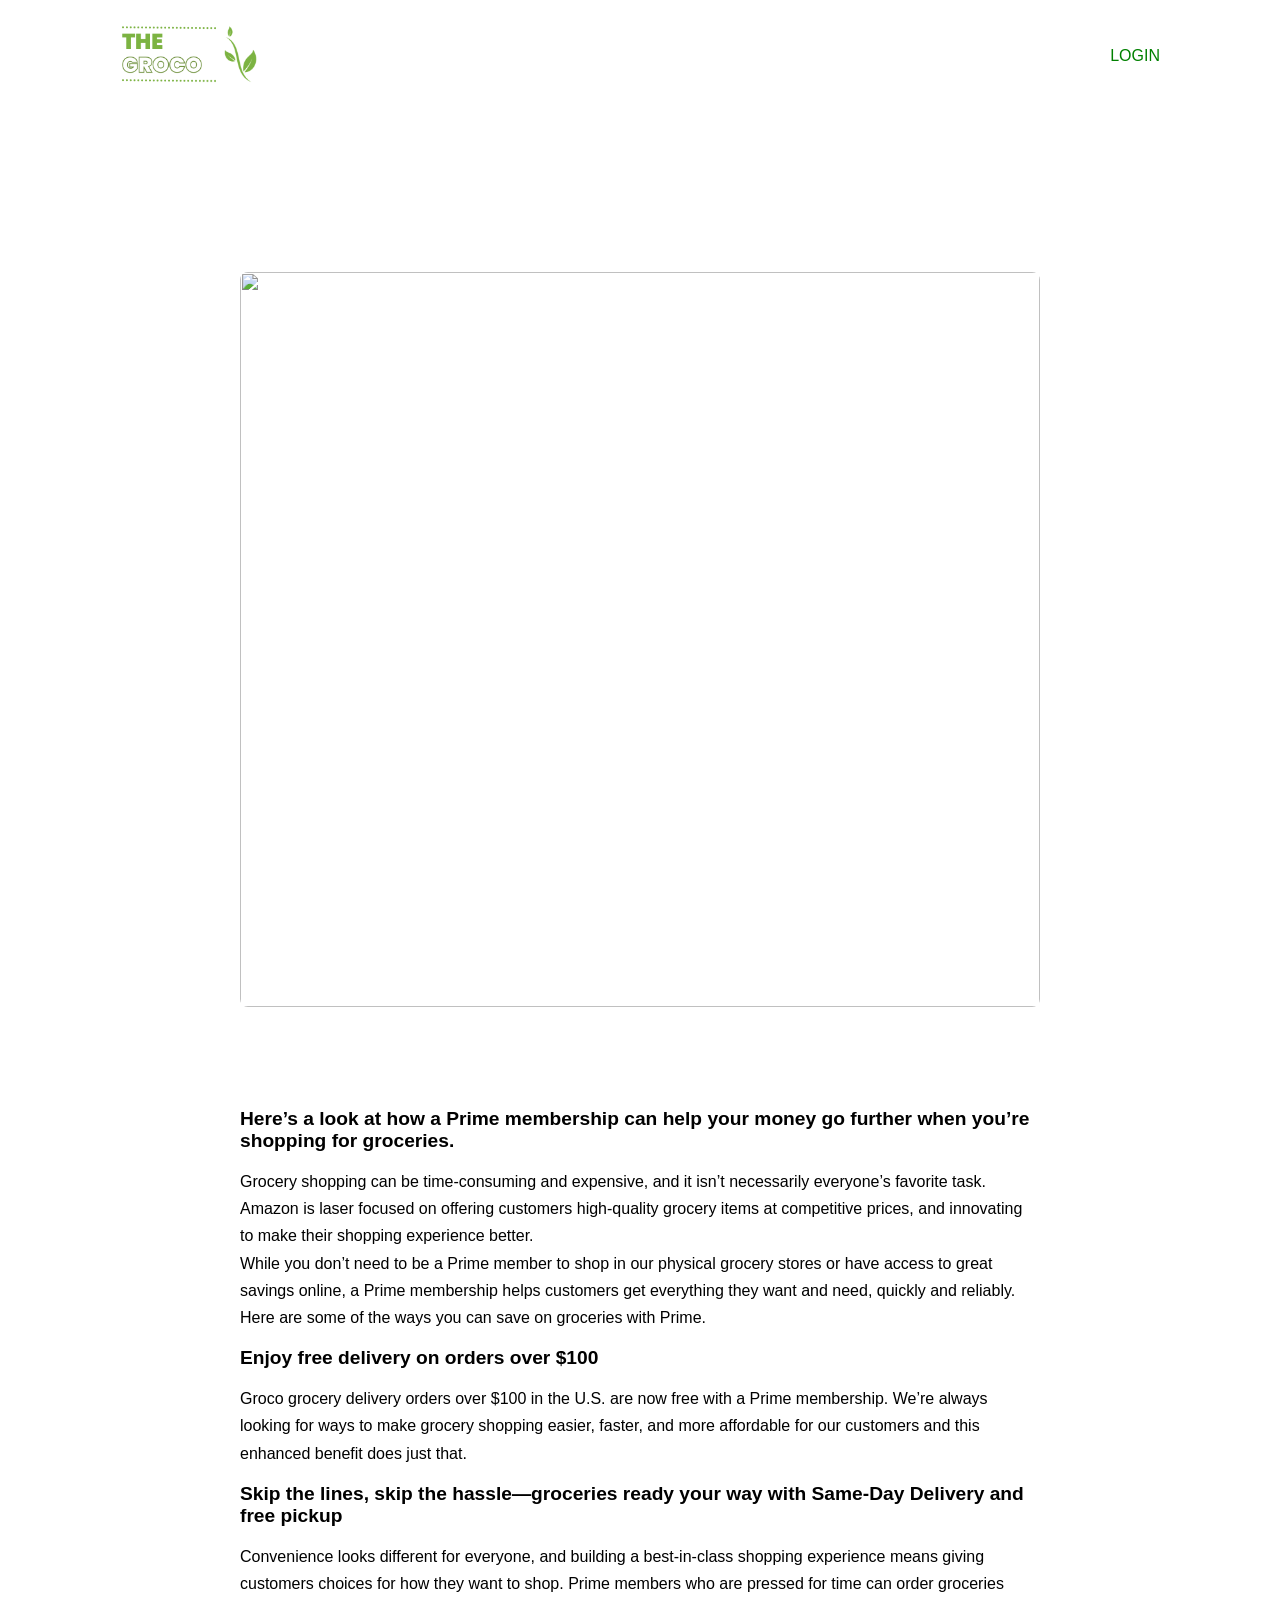
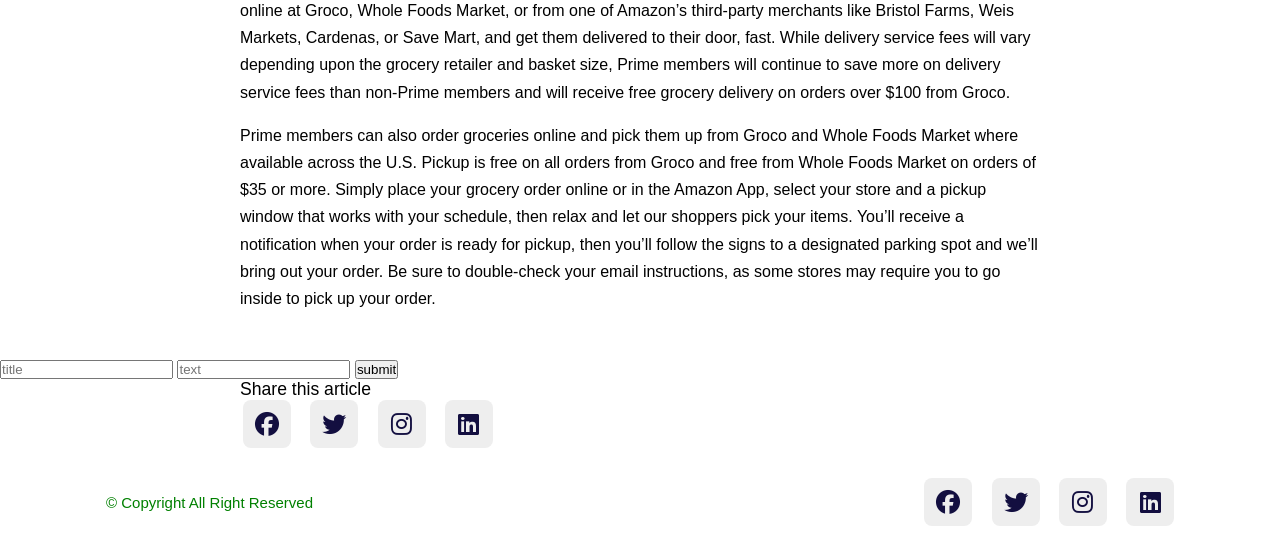
==== post-page1.html @ 71791a79 "initial-commit" ====
<!DOCTYPE html>
<html lang="en">
<head>
    <meta charset="UTF-8">
    <meta name="viewport" content="width=device-width, initial-scale=1.0">
    <title>Post Page</title>

    <!-- ----------link css------------ -->

    <link rel="stylesheet" href="css/style.css">

    <!-- -----------link icons------------- -->

    <link rel="stylesheet" href="https://cdnjs.cloudflare.com/ajax/libs/font-awesome/6.4.2/css/all.min.css" integrity="sha512-z3gLpd7yknf1YoNbCzqRKc4qyor8gaKU1qmn+CShxbuBusANI9QpRohGBreCFkKxLhei6S9CQXFEbbKuqLg0DA==" crossorigin="anonymous" referrerpolicy="no-referrer" />

</head>
<body>
    <!-- ------hearder--------- -->
<header>
    <div class="nav container">
    <a href="blog.html" class="logo"><span class="logo-span"><img src="img/logo.png" class="logo"></span></a>
    <a href="#" class="login">Login</a>
    </div>
</header>

<!-- -------------post-content-------------- -->

<section class="post-header">
    <div class="header-content post-container">
        <!-- ----------Back to home------------ -->
        <!-- <a href="index.html" class="return">Back To Home</a> -->
        <!-- -----------Title----------- -->
        <h1 class="header-title">Feeding Your Life, One Aisle at a Time: The Grocery Chronicles</h1>
        <!-- -----------post image---------- -->
        <img src="img/groco.jpg" alt="" class="header-img">
    </div>
</section>

<!-- ------------post--------------- -->
<section class="post-content post-container">
    <h2 class="sub-heading">Here’s a look at how a Prime membership can help your money go further when you’re shopping for groceries.</h2>
    <p class="post-text">Grocery shopping can be time-consuming and expensive, and it isn’t necessarily everyone’s favorite task. Amazon is laser focused on offering customers high-quality grocery items at competitive prices, and innovating to make their shopping experience better.
<br>
        While you don’t need to be a Prime member to shop in our physical grocery stores or have access to great savings online, a Prime membership helps customers get everything they want and need, quickly and reliably. Here are some of the ways you can save on groceries with Prime.</p>
        <h2 class="sub-heading">Enjoy free delivery on orders over $100</h2>
    <p class="post-text">Groco grocery delivery orders over $100 in the U.S. are now free with a Prime membership. We’re always looking for ways to make grocery shopping easier, faster, and more affordable for our customers and this enhanced benefit does just that.</p>
    <h2 class="sub-heading">Skip the lines, skip the hassle—groceries ready your way with Same-Day Delivery and free pickup</h2>
    <p class="post-text">Convenience looks different for everyone, and building a best-in-class shopping experience means giving customers choices for how they want to shop. Prime members who are pressed for time can order groceries online at Groco, Whole Foods Market, or from one of Amazon’s third-party merchants like Bristol Farms, Weis Markets, Cardenas, or Save Mart, and get them delivered to their door, fast. While delivery service fees will vary depending upon the grocery retailer and basket size, Prime members will continue to save more on delivery service fees than non-Prime members and will receive free grocery delivery on orders over $100 from Groco.</p>
    <p class="post-text">Prime members can also order groceries online and pick them up from Groco and Whole Foods Market where available across the U.S. Pickup is free on all orders from Groco and free from Whole Foods Market on orders of $35 or more. Simply place your grocery order online or in the Amazon App, select your store and a pickup window that works with your schedule, then relax and let our shoppers pick your items. You’ll receive a notification when your order is ready for pickup, then you’ll follow the signs to a designated parking spot and we’ll bring out your order. Be sure to double-check your email instructions, as some stores may require you to go inside to pick up your order.</p>
</section>

<div id="divi"></div>

<form class="form">
    <input type="title" placeholder="title">
    <input type="text" placeholder="text"/>
    <input type="submit" value="submit"/>
</form>


<!-- --------------shar------------- -->

<div class="shar post-container">
    <span class="share-title">Share this article</span>
    <div class="social">
        <a href="#"><i class="fa-brands fa-facebook"></i></a>
        <a href="#"><i class="fa-brands fa-twitter"></i></a>
        <a href="#"><i class="fa-brands fa-instagram"></i></a>
        <a href="#"><i class="fa-brands fa-linkedin"></i></a>
    </div>
</div>



<!-- ------------footer------------ -->
<div class="footer container">
    <p style="color: green;">&#169; Copyright All Right Reserved</p>
    <div class="social">
        <a href="#"><i class="fa-brands fa-facebook"></i></a>
        <a href="#"><i class="fa-brands fa-twitter"></i></a>
        <a href="#"><i class="fa-brands fa-instagram"></i></a>
        <a href="#"><i class="fa-brands fa-linkedin"></i></a>
    </div>
</div>
<script
  src="https://code.jquery.com/jquery-3.7.1.js"
  integrity="sha256-eKhayi8LEQwp4NKxN+CfCh+3qOVUtJn3QNZ0TciWLP4="
  crossorigin="anonymous"></script>
<script src="js/main.js"></script> 

<script>
    
    const saveddata = JSON.parse(localStorage.getItem("data")) || "";
    console.log(saveddata);

    console.log(saveddata.length)

    let myhtml = saveddata.map(comment => {
        return `
            <h2 class="sub-heading">${comment.title}</h2>
            <p class="post-text">${comment.text}</p>
        `;
    });
    console.log(myhtml)

    document.getElementById('divi').innerHTML = myhtml.join('');

    const form = document.querySelector('.form');

    let data = JSON.parse(localStorage.getItem("data")) || [];

    form.addEventListener('submit', (e) => {
        e.preventDefault();
        const title = form.querySelector('input[type="title"]').value;
        const text = form.querySelector('input[type="text"]').value;
        const postContent = document.querySelector('.post-content');
        const newPost = document.getElementById('divi');

        data.push({title, text});
        localStorage.setItem("data", JSON.stringify(data));
        console.log(data)
        newPost.innerHTML += `
            <h2 class="sub-heading">${title}</h2>
            <p class="post-text">${text}</p>
        `;
        postContent.appendChild(newPost);
    });

    localStorage.setItem("data", JSON.stringify(data));
</script>
</body>
</html>
---- css/style.css ----
@import url('https://fonts.googleapis.com/css2?family=Poppins:ital,wght@0,400;0,500;0,700;1,600&display=swap');

*
{
    font-family: Tahoma, Geneva, Verdana, sans-serif;
    margin: 0;
    padding: 0;
    scroll-behavior: smooth;
    scroll-padding-top: 2rem;
    box-sizing: border-box;
}

:root
{
    --container-color : #1a1e21;
    --text-color : #172317;
    --bg-color : #fff;
}

::selection
{
    color: var(--bg-color);
    /* color: green; */
    background: var(--second-color);
}

a
{
    text-decoration: none;
}

li
{
    list-style: none;
}

h3 {
    font-size: 1.3rem;
}

img
{
    width: 100%;
}

section
{
    padding: 3rem 0 2rem;
}

header
{
    position: fixed;
    top: 0;
    left: 0;
    width: 100%;
    z-index: 200;
}

.fa-star
{
    color: rgb(233, 176, 71);
}

header.shadow
{
    background: var(--bg-color);
    /* color: green; */
    box-shadow: 0 1px 4px hsl(0 4% 14%/10%);
    transition: 0.4s;
}

header.shadow.logo
{
    color: var(--text-color);
}

.container
{
    max-width: 1068px;
    margin: auto;
    width: 100%;
}

body {
    background-color: white;
}

.nav
{
    display: flex;
    align-items: center;
    justify-content: space-between;
    padding: 18px 0;
}

/* .logo
{
    font-size: 1.5rem;
    font-weight: 600;
    color: pink;
}

.logo img
{
    position: relative;
    top: 11px;
    height: 5vh;
    width: 5vh;
    
}

.logo .logo-span
{
    color: pink; 
    font-size: 2rem;
} */

.login
{
    padding: 8px 14px;
    text-transform: uppercase;
    font-weight: 500;
    border-radius: 4px;
    background: var(--second-color);
    color: var(--bg-color);
}

.login:hover
{
    background: green;
    color: white;
    transition: .3s;
}

.login
{
    background: white;
    color: green;
    /* color: pink; */
    transition: .3s;
}

.home
{
    width: 100%;
    min-height: 440px;
    display: grid;
    justify-content: center;
    align-items: center;
}

.home-text
{
    color: var(--bg-color);
    text-align: center;
}

.home-title
{
    font-size: 7rem;
}

.home-subtitle
{
    font-size: 1.2rem;
    font-weight: 400;
}

.post-filter
{
    display: flex;
    justify-content: center;
    align-items: center;
    column-gap: 1.5rem;
    margin-top: 2rem;
}

.filter-items
{
    font-size: 0.9rem;
    font-weight: 500;
    cursor: pointer;
}

.active-filter
{
    background: green;
    color: var(--bg-color);
    padding: 4px 10px;
    border-radius: 4px;
}

.post
{
    display: grid;
    grid-template-columns: repeat(auto-fit,minmax(280px,auto));
    justify-content: center;
    gap: 1.5rem;
}

.post-box
{
    background: rgba(220,220,220,0.4);
    box-shadow: 0 4px 14px hsl(355deg 25% 25%/10%);
    padding: 10px;
    border-radius: 0.15rem;
    transition: all 0.25s ;
}
.post-box:hover
{
    box-shadow: 16px 16px 8px rgba(0,0,0,0.7);
}

.post-img
{
    width: 100%;
    height: 200px;
    object-fit: cover;
    object-position: center;
    border-radius: 0.15rem;
}

.category
{
    font-size: 0.9rem;
    font-weight: 500;
    text-transform: uppercase;
    color: var(--second-color);
}

.post-title
{
    font-size: 1.3rem;
    font-weight: 600;
    color: rgba(0,0,0,0.9);
    display: -webkit-box;
    -webkit-line-clamp: 2;
    -webkit-box-orient: vertical;
    overflow: hidden;
}

.post-title
{
    display: flex;
    font-size: 0.875rem;
    text-transform: uppercase;
    font-weight: 400;
    margin-top: 4px;
    transition: all 0.5s;
}

.post-title:hover
{
    color: green;
}

.post-decription
{
    font-size: 0.9rem;
    line-height: 1rem;
    margin: 5px 0 10px;
    display: -webkit-box;
    -webkit-line-clamp: 3;
    -webkit-box-orient: vertical;
    overflow: hidden;
    text-transform:capitalize;
}

.profile
{
    display: flex;
    align-items: center;
    gap: 10px;
}

.profile-img
{
    width: 50px;
    height: 50px;
    border-radius: 50%;
    object-fit: cover;
    object-position: center;
    border: 2px solid var(--second-color);
}

.profile-name
{
    font-size: 0.82rem;
    font-weight: 500;
}

.footer
{
    display: flex;
    justify-content: space-between;
    align-items: center;
    padding: 30px 0;
}

.social
{
    display: flex;
    align-items: center;
    column-gap: 1rem;
}

.footer p
{
    font-size: 0.938rem;
}

.social .fa-brands
{
    line-height: 3rem;
    margin-left: 0.2rem;
    height: 3rem;
    width: 3rem;
    color: #130f40;
    background: #eee;
    text-align: center;
    border-radius: 0.5rem;
    font-size: 1.5rem;
    transition: 0.5s ease-in;
}
.social .fa-brands:hover
{
    background: green;
    color: #fff;
    
}

.post-header
{
    width: 100%;
    height: 500px;
    background: url(https://muffingroup.com/blog/wp-content/uploads/2021/03/gr.jpg) no-repeat;
    /* background-position: contain; */
}

.post-container
{
   max-width: 800px; 
   margin: auto;
   width: 100%;
}

.home-content
{
    display: flex;
    flex-direction: column;
    align-items: center;
    margin-top: 4rem !important;
}

.back-home
{
    color: var(--second-color);
    font-size: 0.9rem;
}

.return
{
    color: var(--second-color);
    font-size: 0.9rem;
}

.header-title
{
    width: 90%;
    font-size: 2.6rem;
    color: white;
    text-align: center;
    margin: 4rem auto;
    font-family: Verdana, Geneva, Tahoma, sans-serif;
}

.header-img
{
    width: 100%;
    height: 735px;
    object-fit: cover;
    object-position: center;
    border-radius: 0.5rem;
}

.post-content
{
    margin-top: 35rem !important;
}

.sub-heading
{
    font-size: 1.2rem;
}

.post-date {
    color:rgba(0,0,0,0.7);
}

.post-text
{
    font-size: 1rem;
    line-height: 1.7rem;
    margin: 1rem 0;
}

.share
{
    display: flex;
    flex-direction: column;
    align-items: center;
    row-gap: 1rem;
}

.share-title
{
    font-size: 1.1rem;
}

/* responsive */

@media(max-width:1060px)
{
    .container
    {
        margin: 0 auto;
        width: 95%;
    }
    .home
    {
        width: 100%;
    }
}

@media(max-width:800px)
{
    .nav
    {
        padding: 14px 0;
    }
    .post-container
    {
        margin: 0 auto;
        width: 95%;
    }
}

@media (max-width: 768px)
{
    .nav
    {
        padding: 10px 0;
    }
    section
    {
        padding: 2rem 0;
    }
    .header-content
    {
        margin-top: 3rem imo !important;
    }
    .home
    {
        min-height: 380px;
    }
    .home-title
    {
        font-size: large;
    }
    .header-title
    {
        font-size: 2rem;
    }
    .header-img
    {
        height: 370px;
    }
    .post-header
    {
        height: 435px;
    }
    .post-content
    {
        margin-top: 9rem !important;
    }
}

@media(max-width:570px)
{
    .post-header
    {
        height: 390px;
    }
    .header-title
    {
        width: 100%;
    }
    .header-img
    {
        height: 340px;
    }
    .footer
    {
        flex-direction: column;
        row-gap: 1rem;
        padding: 20px 0;
        text-align: center;
    }
}

@media(max-width:396px)
{
    .home-title
    {
        font-size: 2rem;
    }
    .home-subtitle
    {
        font-size: 0.9rem;
    }
    .home
    {
        min-height: 300px;
    }
    .post-box
    {
        padding: 10px;
    }
    .header-title
    {
        font-size: 1.4rem;
    }
    .header-img
    {
        height: 240px;
    }
    .post-header
    {
        height: 335px;
    }
    .post-content
    {
        margin-top: 5rem !important;
    }
    .post-text
    {
        font-size: 0.875rem;
        line-height: 1.5rem;
        margin: 10px 0;
    }
}

.logo {
    width: 10rem;
    border-radius: 0.5rem;
}
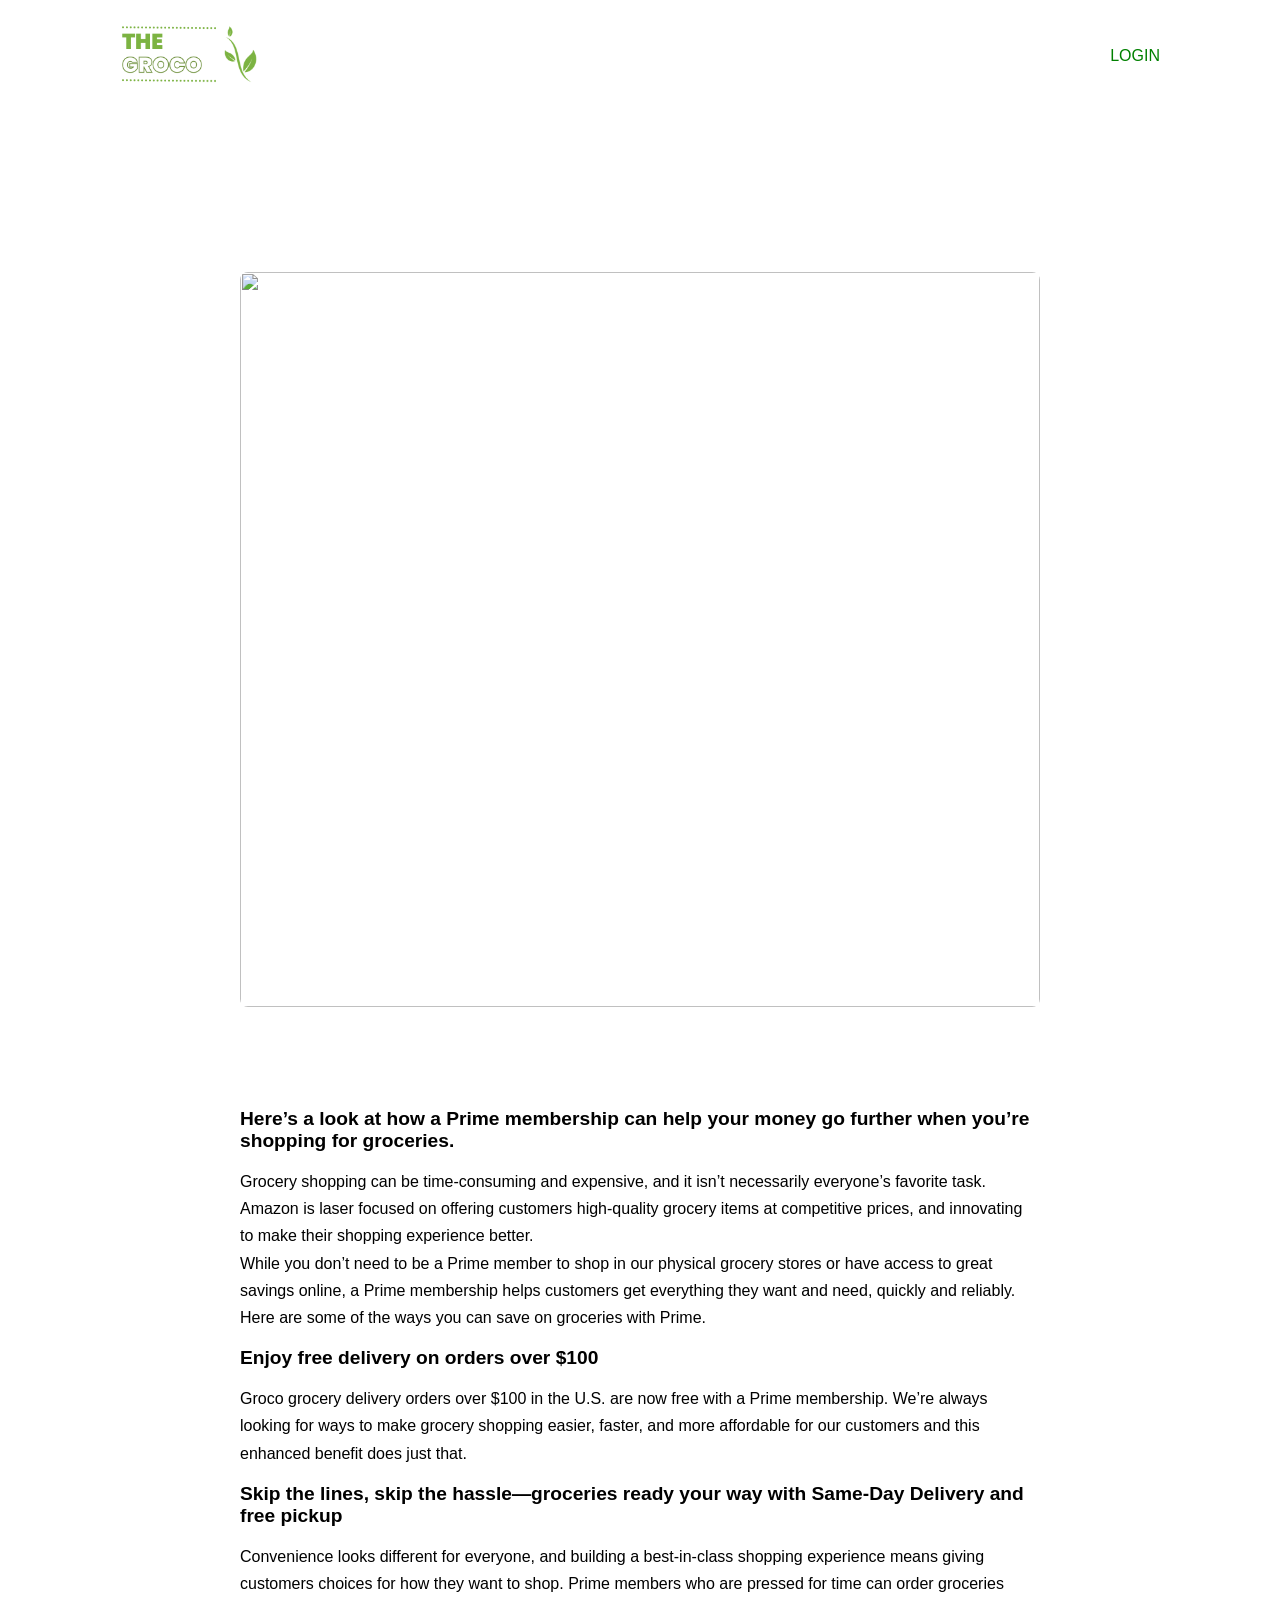
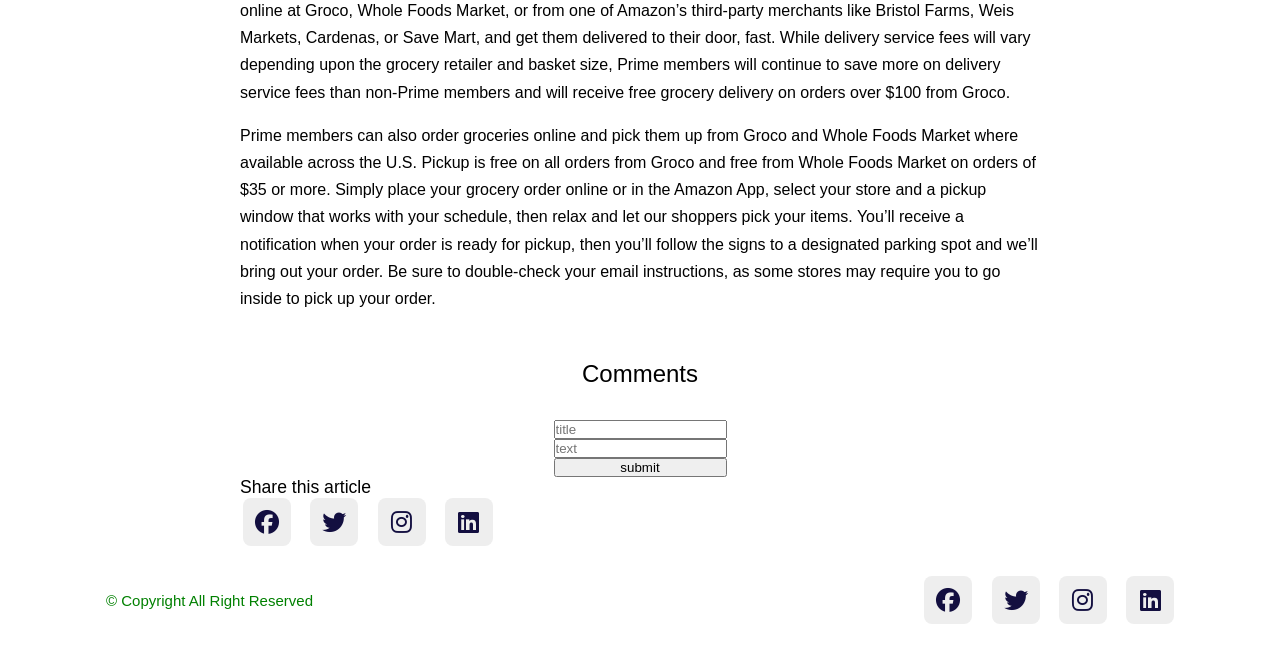
==== commit 4687fb23: "22102024-update" ====
--- a/post-page1.html
+++ b/post-page1.html
@@ -49,13 +49,20 @@
     <p class="post-text">Prime members can also order groceries online and pick them up from Groco and Whole Foods Market where available across the U.S. Pickup is free on all orders from Groco and free from Whole Foods Market on orders of $35 or more. Simply place your grocery order online or in the Amazon App, select your store and a pickup window that works with your schedule, then relax and let our shoppers pick your items. You’ll receive a notification when your order is ready for pickup, then you’ll follow the signs to a designated parking spot and we’ll bring out your order. Be sure to double-check your email instructions, as some stores may require you to go inside to pick up your order.</p>
 </section>
 
-<div id="divi"></div>
+<!-- --------------comment------------- -->
+
+<div class="comment-container">
+    <div class="comtitle">
+        Comments
+    </div>
+    <div id="divi" class="divi"></div>
 
 <form class="form">
     <input type="title" placeholder="title">
     <input type="text" placeholder="text"/>
     <input type="submit" value="submit"/>
 </form>
+</div>
 
 
 <!-- --------------shar------------- -->
@@ -97,8 +104,13 @@
 
     let myhtml = saveddata.map(comment => {
         return `
-            <h2 class="sub-heading">${comment.title}</h2>
-            <p class="post-text">${comment.text}</p>
+            <div class="comment">
+                <h2 class="sub-heading">${comment.title}</h2>
+                <p class="post-text">${comment.text}</p>    
+                <div id="commentheart">
+                    <i class="fa-regular fa-heart" style="color: #eb0000;"></i>
+                </div>
+            </div>
         `;
     });
     console.log(myhtml)
@@ -120,13 +132,21 @@
         localStorage.setItem("data", JSON.stringify(data));
         console.log(data)
         newPost.innerHTML += `
+        <div class="comment">
             <h2 class="sub-heading">${title}</h2>
             <p class="post-text">${text}</p>
+        </div>
         `;
         postContent.appendChild(newPost);
     });
 
     localStorage.setItem("data", JSON.stringify(data));
+
+
+    const commentheart = document.getElementById('commentheart');
+    commentheart.addEventListener("click", () => {
+        commentheart.innerHTML = `<i class="fa-solid fa-heart" style="color: #eb0000;"></i>`;
+    });
 </script>
 </body>
 </html>
--- a/css/style.css
+++ b/css/style.css
@@ -202,7 +202,6 @@
 .post-box
 {
     background: rgba(220,220,220,0.4);
-    box-shadow: 0 4px 14px hsl(355deg 25% 25%/10%);
     padding: 10px;
     border-radius: 0.15rem;
     transition: all 0.25s ;
@@ -210,6 +209,40 @@
 .post-box:hover
 {
     box-shadow: 16px 16px 8px rgba(0,0,0,0.7);
+}
+
+.form {
+    display: flex;
+    flex-direction: column;
+    max-width: 30rem;
+
+}
+
+.divi {
+    display: flex; flex-wrap: wrap;
+    gap: 1rem;
+    margin: 1rem 2rem;
+}
+
+
+.comment {
+    background-color: rgba(100,100,100,0.2);
+    width: 10rem;
+    padding: 1rem;
+    border-radius: 0.15rem;
+}
+
+.comtitle {
+    font-size: 1.5rem;
+    font-weight: 500;
+    text-align: left;
+}
+
+.comment-container {
+    display: flex;
+    flex-direction: column;
+    align-items: center;
+    justify-content: center;
 }
 
 .post-img
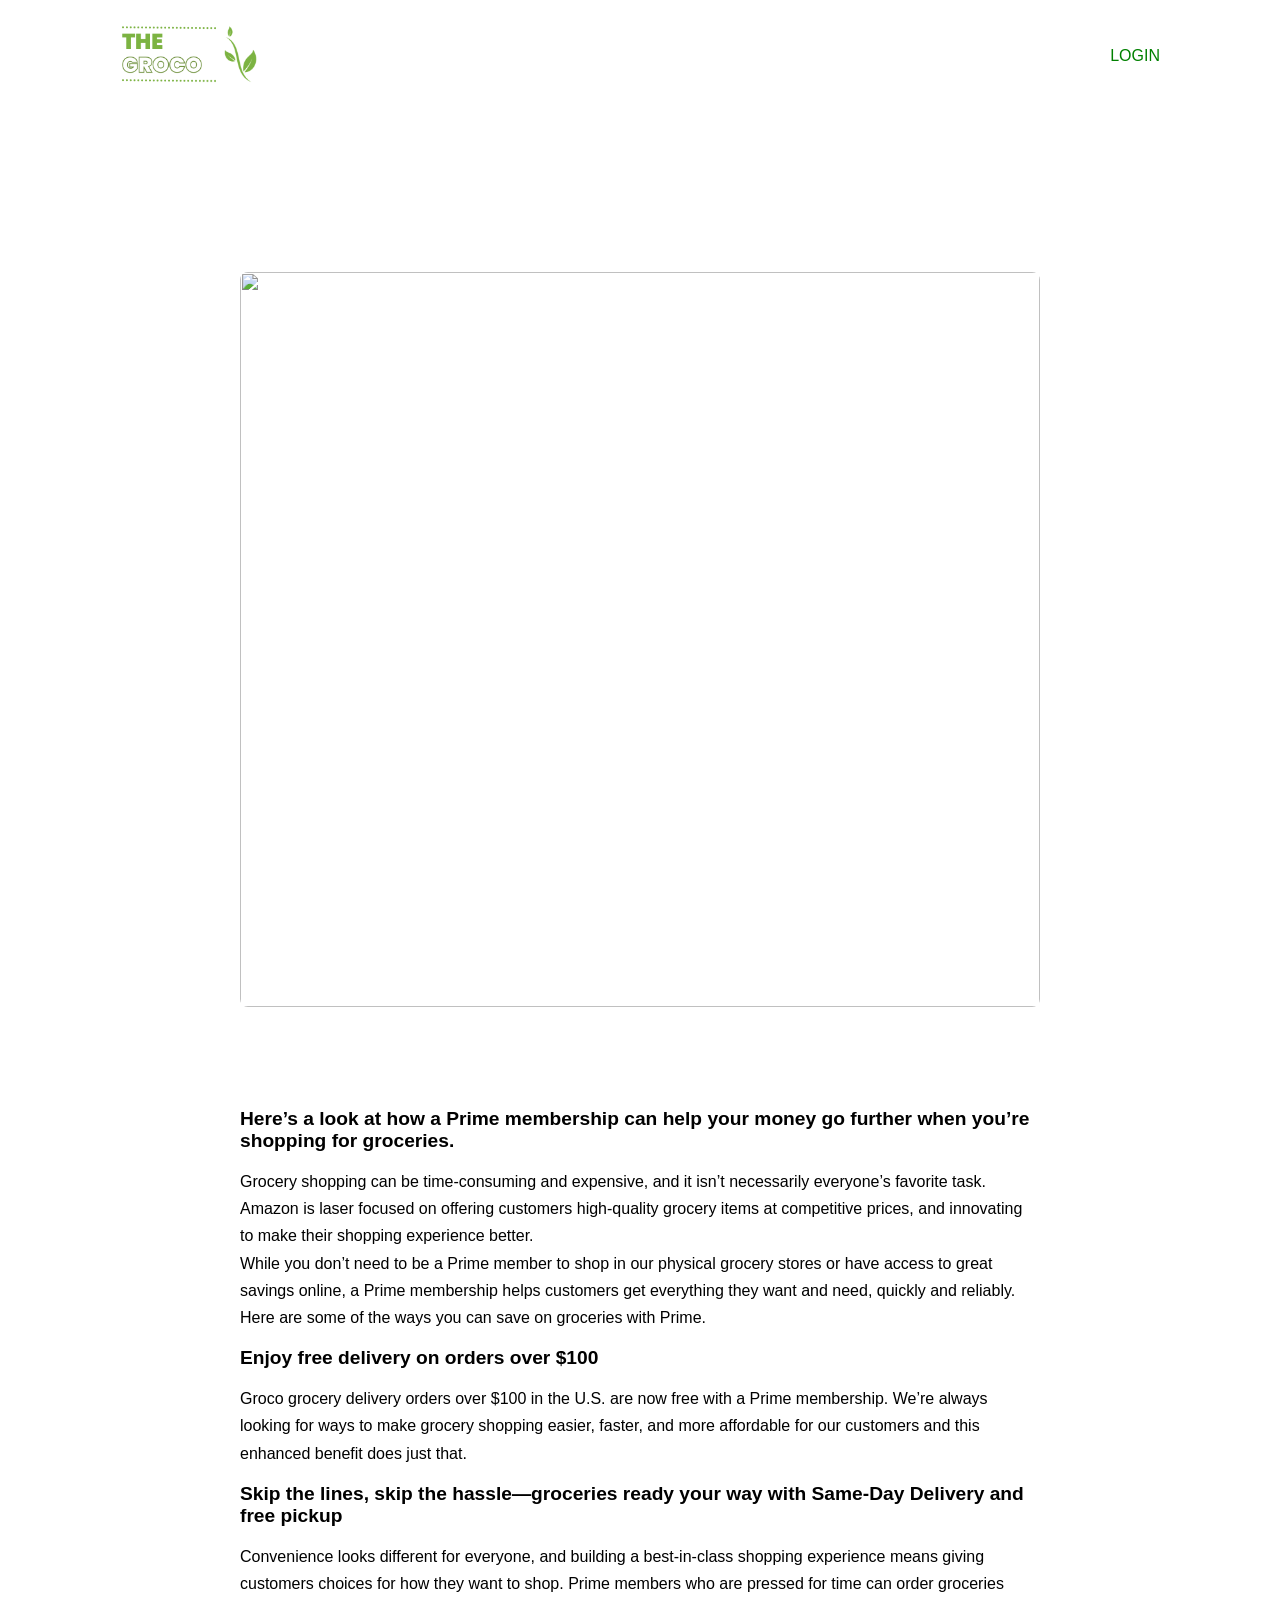
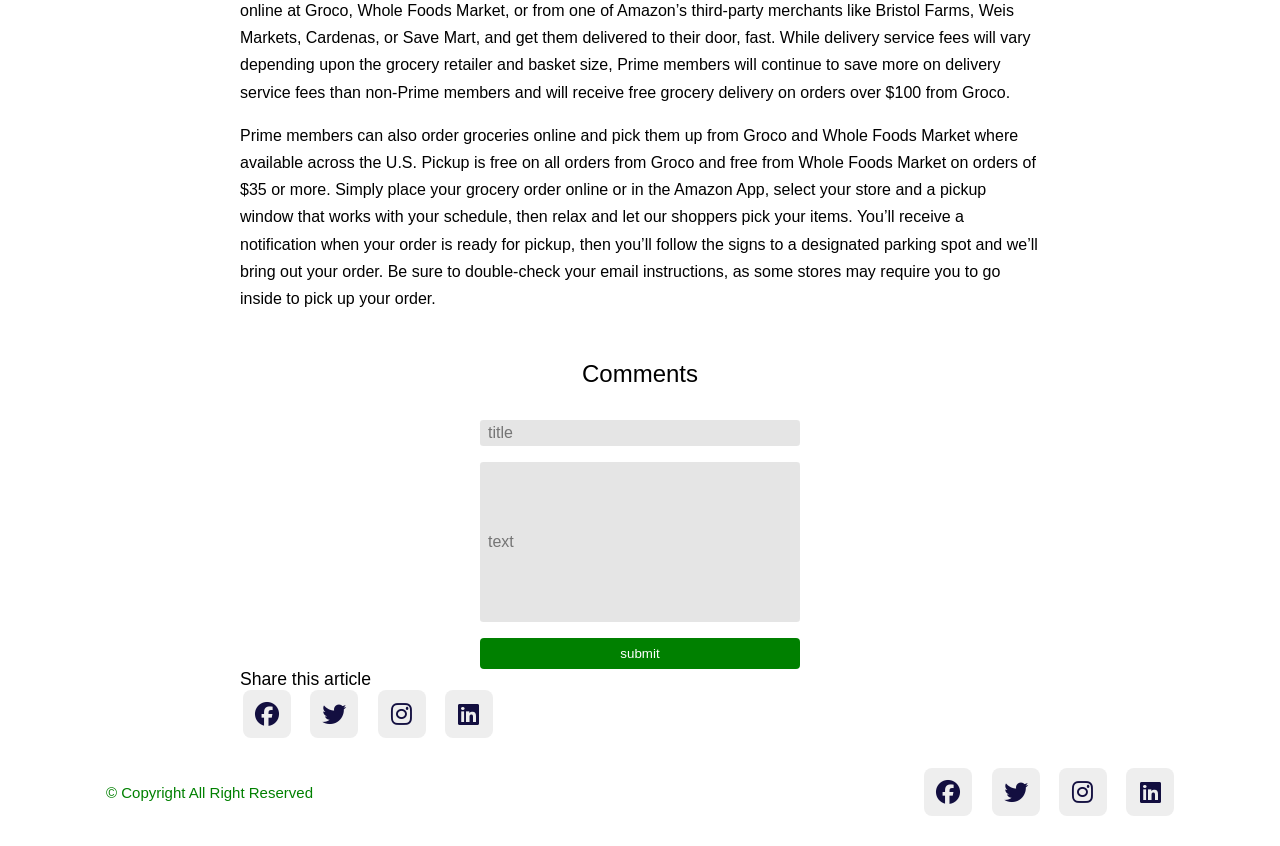
==== commit 9f9e3aa2: "hanges" ====
--- a/post-page1.html
+++ b/post-page1.html
@@ -18,7 +18,7 @@
     <!-- ------hearder--------- -->
 <header>
     <div class="nav container">
-    <a href="blog.html" class="logo"><span class="logo-span"><img src="img/logo.png" class="logo"></span></a>
+    <a href="index.html" class="logo"><span class="logo-span"><img src="img/logo.png" class="logo"></span></a>
     <a href="#" class="login">Login</a>
     </div>
 </header>
@@ -58,9 +58,9 @@
     <div id="divi" class="divi"></div>
 
 <form class="form">
-    <input type="title" placeholder="title">
-    <input type="text" placeholder="text"/>
-    <input type="submit" value="submit"/>
+    <input type="title" placeholder="title" style="font-size:1rem; padding : 0.25rem 0.5rem; width: 20rem; background-color: rgba(0,0,0,0.1); border: none; border-radius: 0.2rem;"/>
+    <input type="text" placeholder="text" style="font-size:1rem; padding : 0.25rem 0.5rem; width: 20rem; background-color: rgba(0,0,0,0.1); border: none; border-radius: 0.2rem; height: 10rem;"/>
+    <input type="submit" value="submit" style="padding: 0.5rem 0.5rem; width: 20rem; color: white; border: none; background-color: green; border-radius: 0.25rem;"/>
 </form>
 </div>
 
@@ -97,25 +97,27 @@
 
 <script>
     
-    const saveddata = JSON.parse(localStorage.getItem("data")) || "";
+    const saveddata = JSON.parse(localStorage.getItem("data")) || {title: "", text: ""};
     console.log(saveddata);
 
     console.log(saveddata.length)
 
-    let myhtml = saveddata.map(comment => {
-        return `
+    let myhtml = ``
+
+    for(let i = 0; i < saveddata.length; i++) {
+        myhtml += `
             <div class="comment">
-                <h2 class="sub-heading">${comment.title}</h2>
-                <p class="post-text">${comment.text}</p>    
+                <h2 class="sub-heading">${saveddata[i].title}</h2>
+                <p class="post-text">${saveddata[i].text}</p>    
                 <div id="commentheart">
                     <i class="fa-regular fa-heart" style="color: #eb0000;"></i>
                 </div>
-            </div>
-        `;
-    });
+            </div>`
+        };
+
     console.log(myhtml)
 
-    document.getElementById('divi').innerHTML = myhtml.join('');
+    document.getElementById('divi').innerHTML = myhtml;
 
     const form = document.querySelector('.form');
 
--- a/css/style.css
+++ b/css/style.css
@@ -215,8 +215,10 @@
     display: flex;
     flex-direction: column;
     max-width: 30rem;
-
-}
+    gap: 1rem;
+}
+
+
 
 .divi {
     display: flex; flex-wrap: wrap;
@@ -271,6 +273,11 @@
     -webkit-line-clamp: 2;
     -webkit-box-orient: vertical;
     overflow: hidden;
+}
+
+.form .title {
+    padding: 0.5rem 1rem;
+    margin: 1rem;
 }
 
 .post-title
